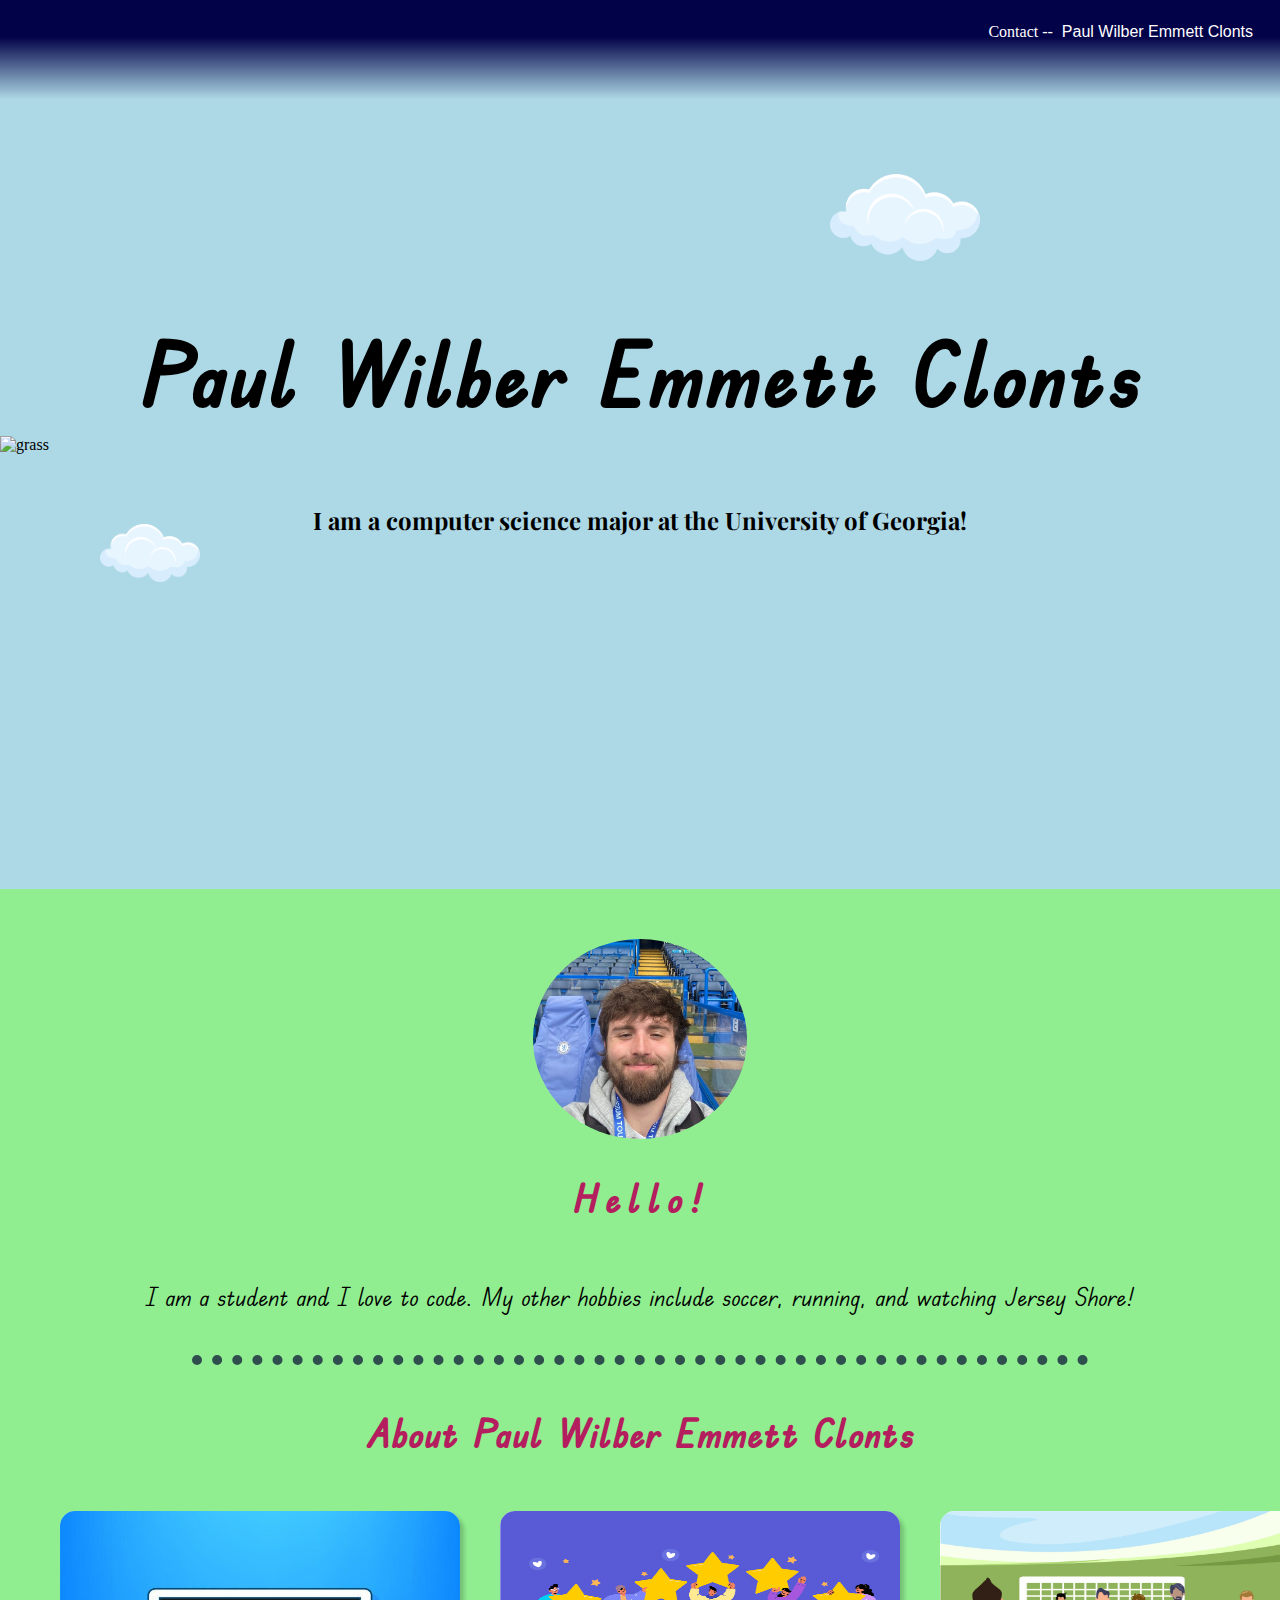
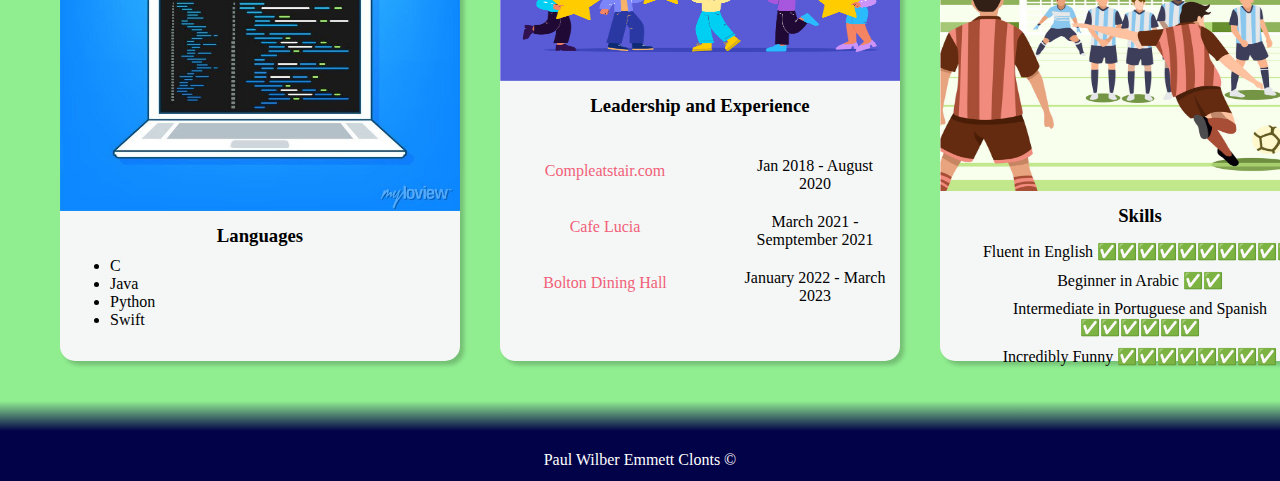
==== index.html @ 58d35c30 "added files" ====
<!DOCTYPE html>
<html lang="en">

<head>
    <meta charset="UTF-8">
    <meta name="viewport" content="width=device-width, initial-scale=1.0">
    <title>Paul Wilber Emmett Clonts</title>
    <link rel="stylesheet" href="css/style.css">
    <link rel="preconnect" href="https://fonts.googleapis.com">
    <link rel="preconnect" href="https://fonts.gstatic.com" crossorigin>
    <link href="https://fonts.googleapis.com/css2?family=Edu+TAS+Beginner&family=Playfair+Display&display=swap"
        rel="stylesheet">
</head>

<body>

    <nav>
        <p>Contact -- <a href="contact.html"> Paul Wilber Emmett Clonts</a></p>
    </nav>
    <section class="splash">
        <h1>Paul Wilber Emmett Clonts</h1>
        <img class="plane" src="images/plane.png" alt="plane">
        <img src="images/cloud.webp" alt="cloud" class="cloud1">
        <img src="images/cloud.webp" alt="cloud" class="cloud2">
        <h2>I am a computer science major at the University of Georgia!</h2>
        <img class=grass src="images/grass.png" alt="grass">
    </section>

    <section class="content">
        <section class="introduction">
            <img src="images/EDC085C1-CBB8-42B8-B139-C3CF951E4272_1_105_c.jpeg"
                alt="Picture of Wilber Clonts at Chelsea football stadium in Londonm UK." height="200px"
                class="main-image">
            <h2>Hello!</h2>
            <p>I am a student and I love to code. My other hobbies include soccer, running, and watching Jersey Shore!
            </p>
            <hr>
        </section>
        <h2>About Paul Wilber Emmett Clonts</h2>
        <div class="three-col">
            <div class="card">
                <img class="computer" src="images/computer.jpeg" alt="computer with code">
                <h3>Languages</h3>
                <ul>
                    <li>C</li>
                    <li>Java</li>
                    <li>Python</li>
                    <li>Swift</li>
                </ul>
            </div>
            <div class="card">
                <img class="leadership" src="images/leadership.png" alt="leadership">
                <h3>Leadership and Experience</h3>
                <dl class="work">
                    <dt><a href="https://www.compleatstair.net/" target="_blank">Compleatstair.com</a></dt>
                    <dd> Jan 2018 - August 2020
                    </dd>
                    <dt><a href="https://www.atlantacoffeeshops.com/cafe-lucia-smyrna" target="_blank">Cafe Lucia</a>
                    </dt>
                    <dd>March 2021 - Semptember 2021
                    </dd>
                    <dt><a href="https://dining.uga.edu/locations/bolton/" target="_blank">Bolton Dining Hall</a></dt>
                    <dd>January 2022 - March 2023
                    </dd>
                </dl>
            </div>
            <div class="card">
                <img class="soccer" src="images/soccer.jpeg" alt="soccer">

                <h3>Skills</h3>
                <dl class="skills">
                    <dt>Fluent in English ✅✅✅✅✅✅✅✅✅✅</dt>
                    <dt>Beginner in Arabic ✅✅</dt>
                    <dt>Intermediate in Portuguese and Spanish ✅✅✅✅✅✅</dt>
                    <dt>Incredibly Funny ✅✅✅✅✅✅✅✅</dt>
                </dl>
            </div>
        </div>
    </section>
    <footer>
        <a href="/contact.html">Paul Wilber Emmett Clonts &copy</a>
    </footer>



</body>

</html>
---- css/style.css ----
body {
    margin: 0;

}

nav {
    background: linear-gradient(180deg, rgb(2, 2, 72) 30%, lightblue 80%);
    display: flex;
    justify-content: right;
    padding: 2px;
    margin-top: 0;
    height: 120px;
}

nav a {
    color: white;
    padding: 5px;
    margin-right: 20px;
    border-radius: 10px;

    font-family: Verdana, Geneva, Tahoma, sans-serif;
    text-decoration: none;
    display: inline-block;
}



.main-image {
    border-radius: 50%;
}

.introduction h2 {
    color: purple;
    font-size: 40px;
    letter-spacing: 6px;
    font-family: monospace;

}

.content h2 {
    color: rgb(180, 29, 94);
    font-size: 40px;
}

.content p {
    font-size: 25px;
    font-family: 'Edu TAS Beginner', cursive;
}

.splash {
    position: relative;
    height: 85vh;
    background-color: lightblue;
    display: flex;
    align-items: center;
    flex-direction: column;
}

.splash h1 {
    font-family: 'Edu TAS Beginner', cursive;
    line-height: 100px;
    font-size: 90px;
    margin-top: 200px;
}

.splash h2 {
    font-family: 'Playfair Display', serif;
}

.content {
    background-color: lightgreen;
}

.cloud1 {
    width: 100px;
    position: absolute;
    left: 100px;
    top: 400px;
}

.cloud2 {
    width: 150px;
    position: absolute;
    right: 300px;
    top: 50px;
}

.plane {
    position: absolute;
    right: 1500px;
    height: 150px;

    animation: 3s ease-out 0s 1 slideInFromRight;
}



footer {
    background: linear-gradient(0deg, rgb(2, 2, 72) 50%, lightgreen 80%);
    display: flex;
    height: 100px;
    align-items: last baseline;
    justify-content: center;
}

.contact-footer {
    background: linear-gradient(0deg, rgb(2, 2, 72) 50%, lightblue 80%);
}

footer a {
    color: white;
    text-decoration: none;
    margin-bottom: 10px;
}



a {
    color: rgb(241, 95, 120);
    text-decoration: none;
    transition-duration: .1s;
    padding: 2px;
    height: fit-content;
}

a:hover {
    background-color: rgb(244, 181, 133);
    border-radius: 5px;

    color: red;
}

hr {
    width: 70%;
    height: 10px;
    border-style: dotted;
    border-top: none;
    border-left: none;
    border-right: none;
    border-width: 10px;
    color: darkslategrey;
}

.grass {
    position: absolute;
    top: 312px;
    width: 100%;
    display: block;
    height: 400px;
}

.computer {
    border-top-right-radius: 15px;
    border-top-left-radius: 15px;
    width: 400px;
    height: 300px;
}



.leadership {
    width: 400px;
    height: 170px;
    border-top-right-radius: 15px;
    border-top-left-radius: 15px;
}

.soccer {
    width: 400px;
    height: 280px;
    border-top-right-radius: 15px;
    border-top-left-radius: 15px;
}

.card {
    width: 400px;
    height: 450px;
    background: rgb(245, 247, 247);
    border-radius: 15px;
    margin: 20px;
    box-shadow: 4px 4px 4px rgba(0, 0, 0, .2);
    text-align: center;
    transition-duration: .1s;
}

.card h3,
ul,
dl {
    margin: 10px 10px;
}

.card:hover {
    transform: scale(1.05);
    box-shadow: 10px 10px 10px rgba(0, 0, 0, .4);
}

.card ul {
    text-align: left;
}

.three-col {
    display: grid;
    grid-template-columns: 1fr 1fr 1fr;
    padding-left: 40px;
}

.card ul {
    display: flex;
    flex-direction: column;
}

.work {
    margin-top: 40px;
    display: grid;
    grid-template-rows: 1fr 1fr 1fr;
    grid-template-columns: 1fr 1fr;
    row-gap: 20px;
}

dt {
    margin: 5px;
}

.skills {
    display: flex;
    flex-direction: column;
}

.contact {
    padding: 30px;
    height: fit-content;
    margin: auto;

}

.contact:hover {
    transform: scale(1);
    box-shadow: 2px 2px 2px rgba(0, 0, 0, .2);
}

.contact-body {
    height: 73.5vh;
    background-color: lightblue;
}

.one-col {
    display: grid;
    grid-template-columns: 1fr;
    padding-top: 40px;
    margin-bottom: 0;
}

.contact-body {
    text-align: center;
    position: relative;
}

.button {
    background-color: rgb(126, 240, 126);
    width: fit-content;
    border: none;
    border-radius: 10px;
    font-size: 20px;
    height: fit-content;
    padding: 2px 10px;
    box-shadow: 2px 2px 2px rgba(0, 0, 0, .2);
}

form input {
    height: 20px;
    width: 200px;
}

form input::placeholder {
    color: rgb(216, 211, 211);
}

textarea::placeholder {
    color: rgb(192, 190, 190);
}

.button:hover {
    transform: scale(1.05);
    cursor: pointer;
}

.contact-body h1 {
    font-family: 'Edu TAS Beginner', cursive;
    font-size: 40px;
    margin-top: 0;
}

.contact-body p {
    font-family: 'Playfair Display', serif;
}

.contact-body hr {
    margin-top: 40px;
    width: 20%;
}





@keyframes slideInFromRight {
    0% {
        right: -300px;
    }

    100% {
        right: 1500px;
    }
}

.introduction {
    display: flex;
    flex-direction: column;
    align-items: center;
    padding-top: 50px;
}

nav p {
    color: white;
}

.content h2 {
    text-align: center;
    font-family: 'Edu TAS Beginner', cursive;
}
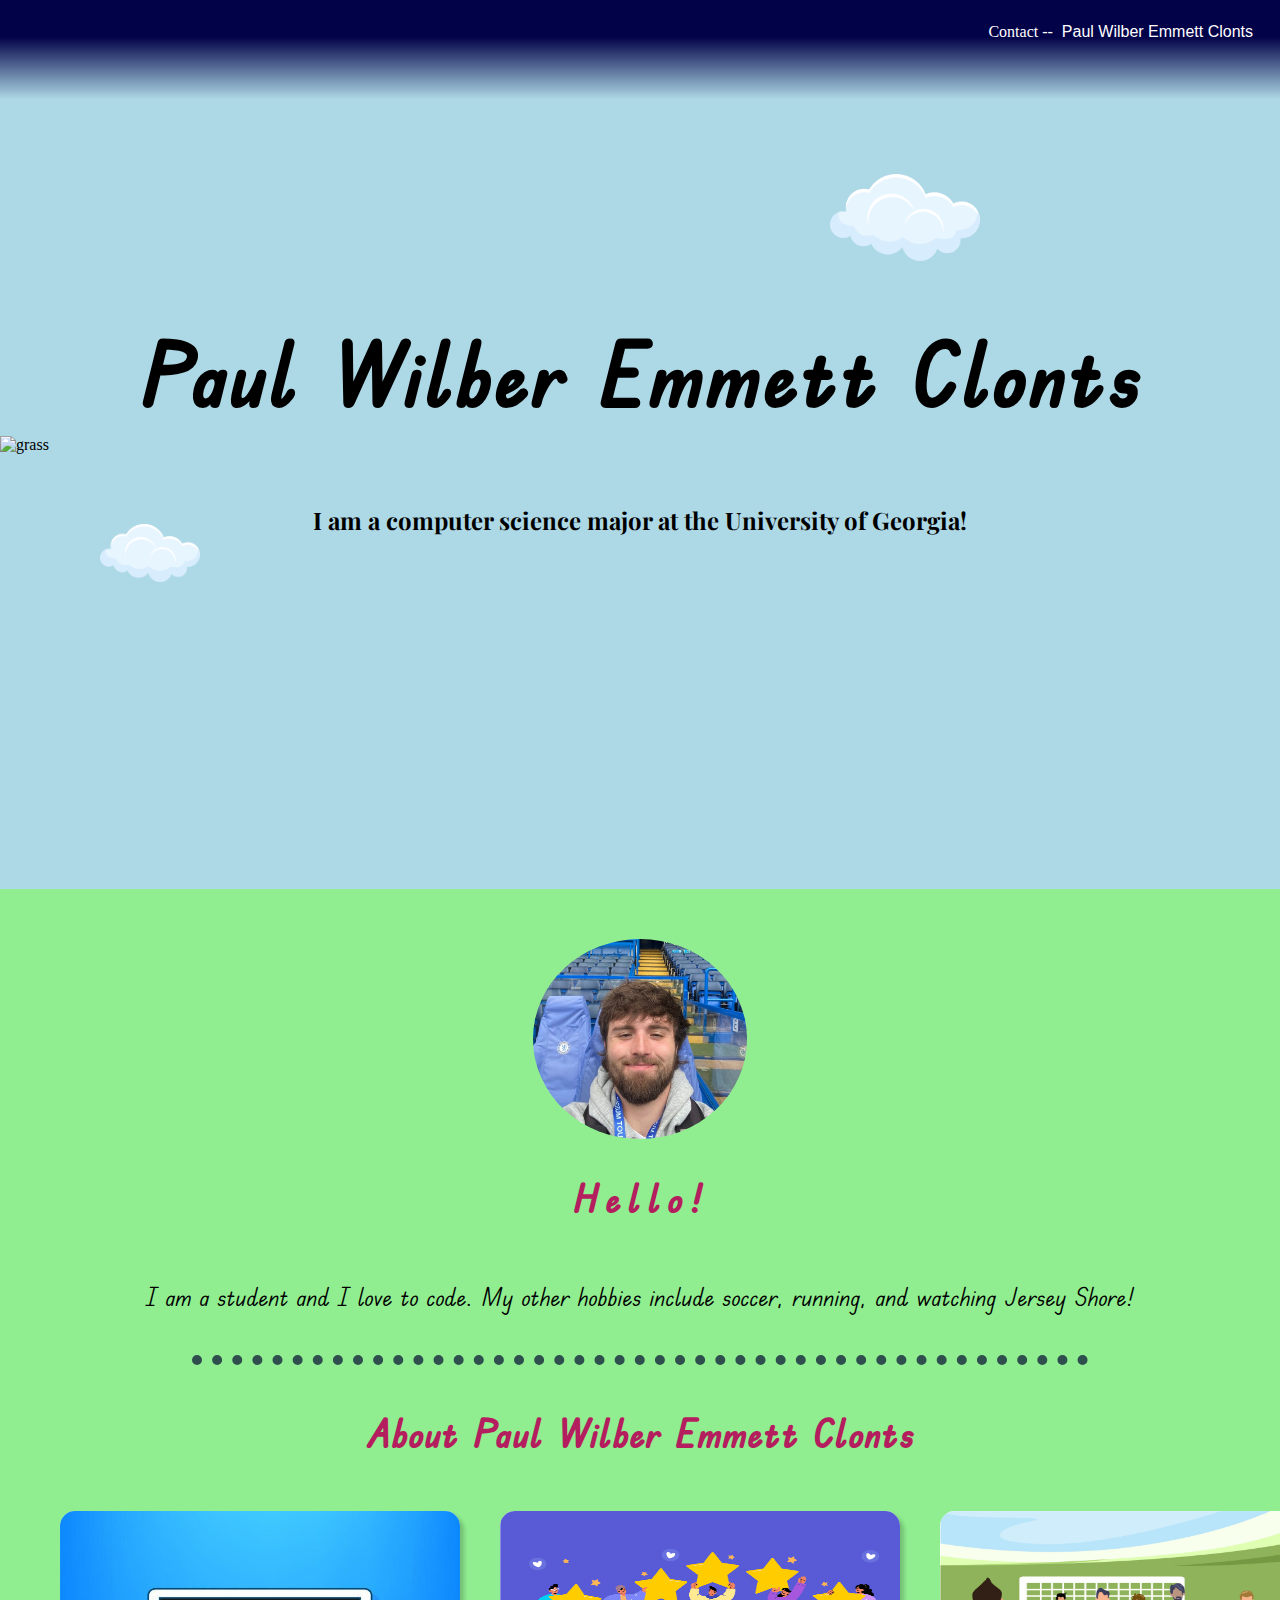
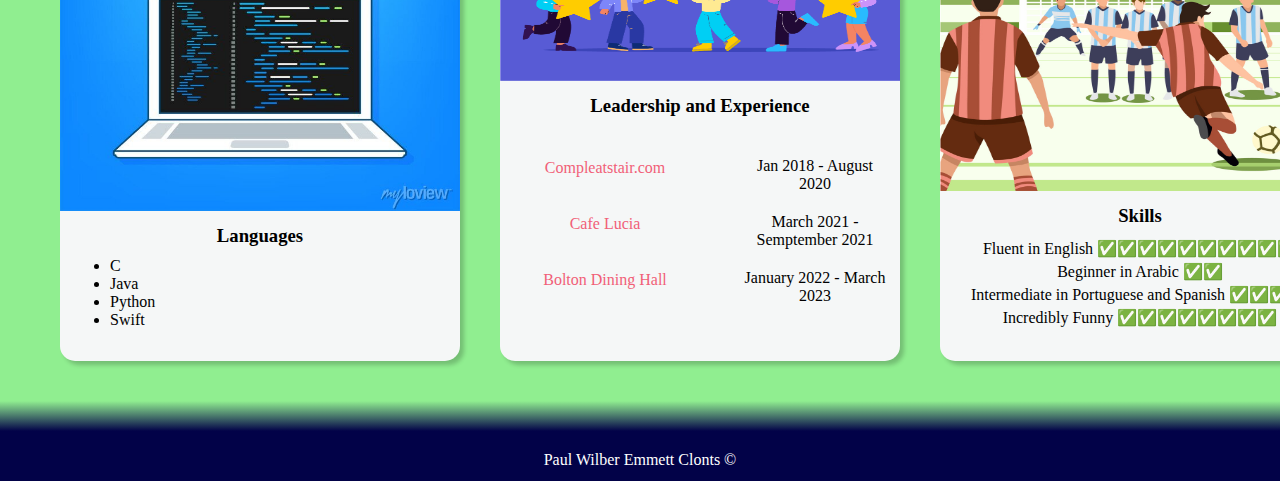
==== commit 974d3720: "updated for safari support" ====
--- a/index.html
+++ b/index.html
@@ -71,7 +71,7 @@
                 <dl class="skills">
                     <dt>Fluent in English ✅✅✅✅✅✅✅✅✅✅</dt>
                     <dt>Beginner in Arabic ✅✅</dt>
-                    <dt>Intermediate in Portuguese and Spanish ✅✅✅✅✅✅</dt>
+                    <dt>Intermediate in Portuguese and Spanish ✅✅✅✅</dt>
                     <dt>Incredibly Funny ✅✅✅✅✅✅✅✅</dt>
                 </dl>
             </div>
--- a/css/style.css
+++ b/css/style.css
@@ -218,7 +218,7 @@
 }
 
 dt {
-    margin: 5px;
+    margin: 2px;
 }
 
 .skills {
